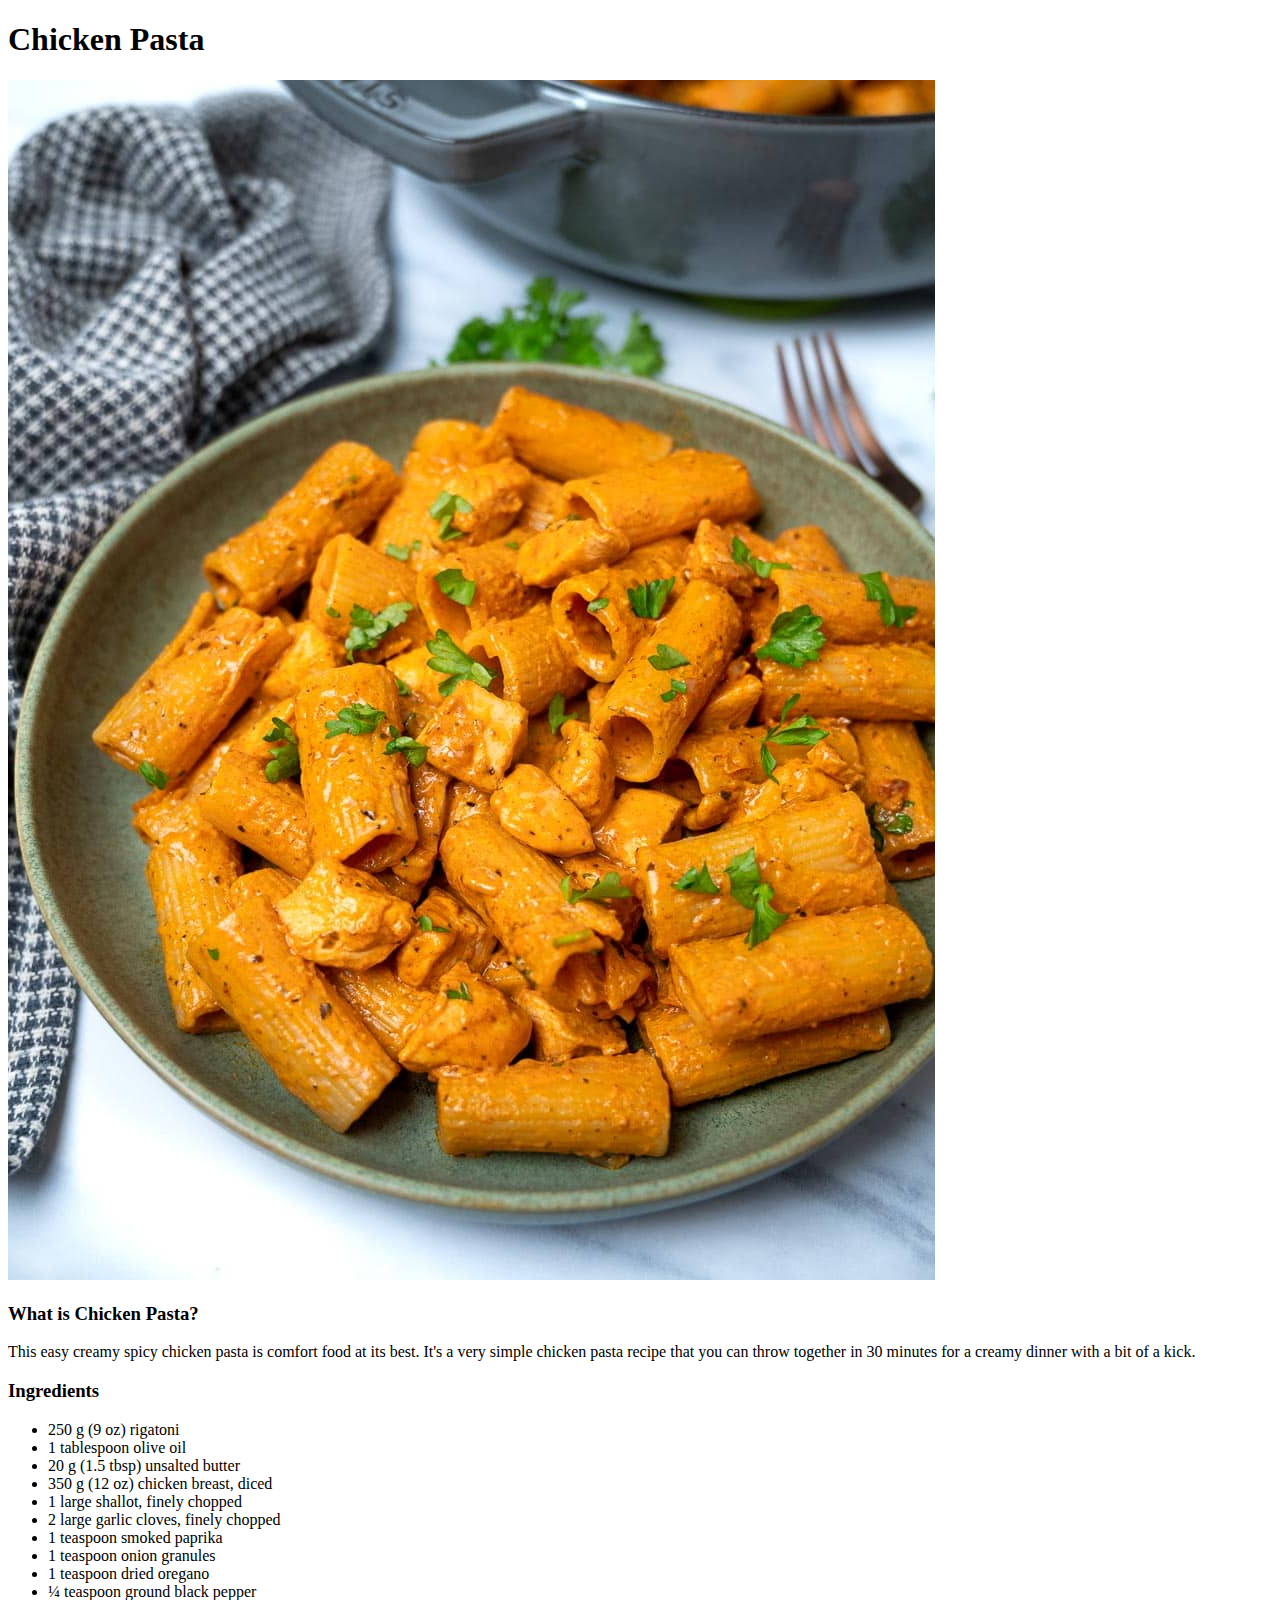
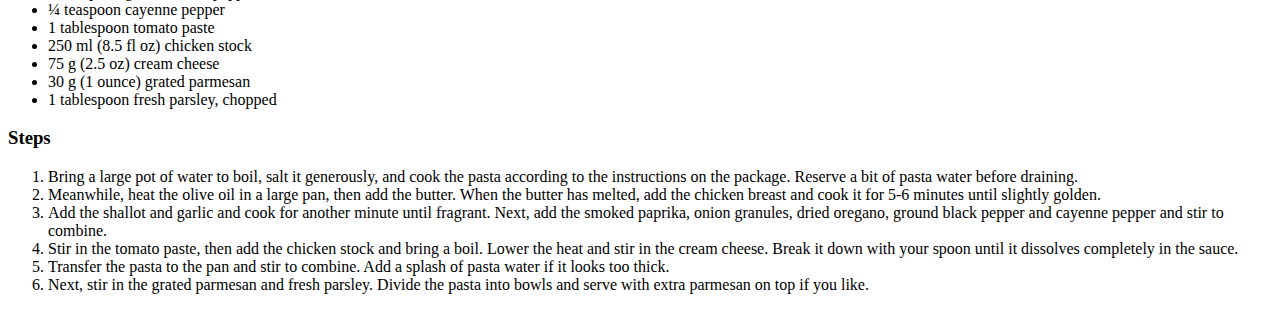
==== recipes/chicken_pasta.html @ cf00b841 "Edted README.md and created images i ndex.html cinnamon_rolls.html chicken_pasta.html lasagna.ht ml" ====
<!DOCTYPE html>
<html lang="en">
<head>
    <meta charset="UTF-8">
    <meta name="viewport" content="width=device-width, initial-scale=1.0">
    <title>Document</title>
</head>
<body>
    <h1>Chicken Pasta</h1>
    <img src = "../images/chickenpasta.jpeg">
    <h3>What is Chicken Pasta?</h3>
    <p>
        This easy creamy spicy chicken pasta is comfort food at its best. It's a very simple chicken pasta recipe that you can throw together in 30 minutes for a creamy dinner with a bit of a kick.
    </p>
    <h3>Ingredients</h3>
    <ul>
        <li>250 g (9 oz) rigatoni</li>
        <li>1 tablespoon olive oil</li>
        <li>20 g (1.5 tbsp) unsalted butter</li>
        <li>350 g (12 oz) chicken breast, diced</li>
        <li>1 large shallot, finely chopped</li>
        <li>2 large garlic cloves, finely chopped</li>
        <li>1 teaspoon smoked paprika</li>
        <li>1 teaspoon onion granules</li>
        <li>1 teaspoon dried oregano</li>
        <li>¼ teaspoon ground black pepper</li>
        <li>¼ teaspoon cayenne pepper</li>
        <li>1 tablespoon tomato paste</li>
        <li>250 ml (8.5 fl oz) chicken stock</li>
        <li>75 g (2.5 oz) cream cheese</li>
        <li>30 g (1 ounce) grated parmesan</li>
        <li>1 tablespoon fresh parsley, chopped</li>
    </ul>
    <h3>Steps</h3>
    <ol>
        <li>Bring a large pot of water to boil, salt it generously, and cook the pasta according to the instructions on the package. Reserve a bit of pasta water before draining.</li>
        <li>Meanwhile, heat the olive oil in a large pan, then add the butter. When the butter has melted, add the chicken breast and cook it for 5-6 minutes until slightly golden.</li>
        <li>Add the shallot and garlic and cook for another minute until fragrant. Next, add the smoked paprika, onion granules, dried oregano, ground black pepper and cayenne pepper and stir to combine.</li>
        <li>Stir in the tomato paste, then add the chicken stock and bring a boil. Lower the heat and stir in the cream cheese. Break it down with your spoon until it dissolves completely in the sauce.</li>
        <li>Transfer the pasta to the pan and stir to combine. Add a splash of pasta water if it looks too thick.</li>
        <li>Next, stir in the grated parmesan and fresh parsley. Divide the pasta into bowls and serve with extra parmesan on top if you like.</li>
    </ol>
</body>
</html>
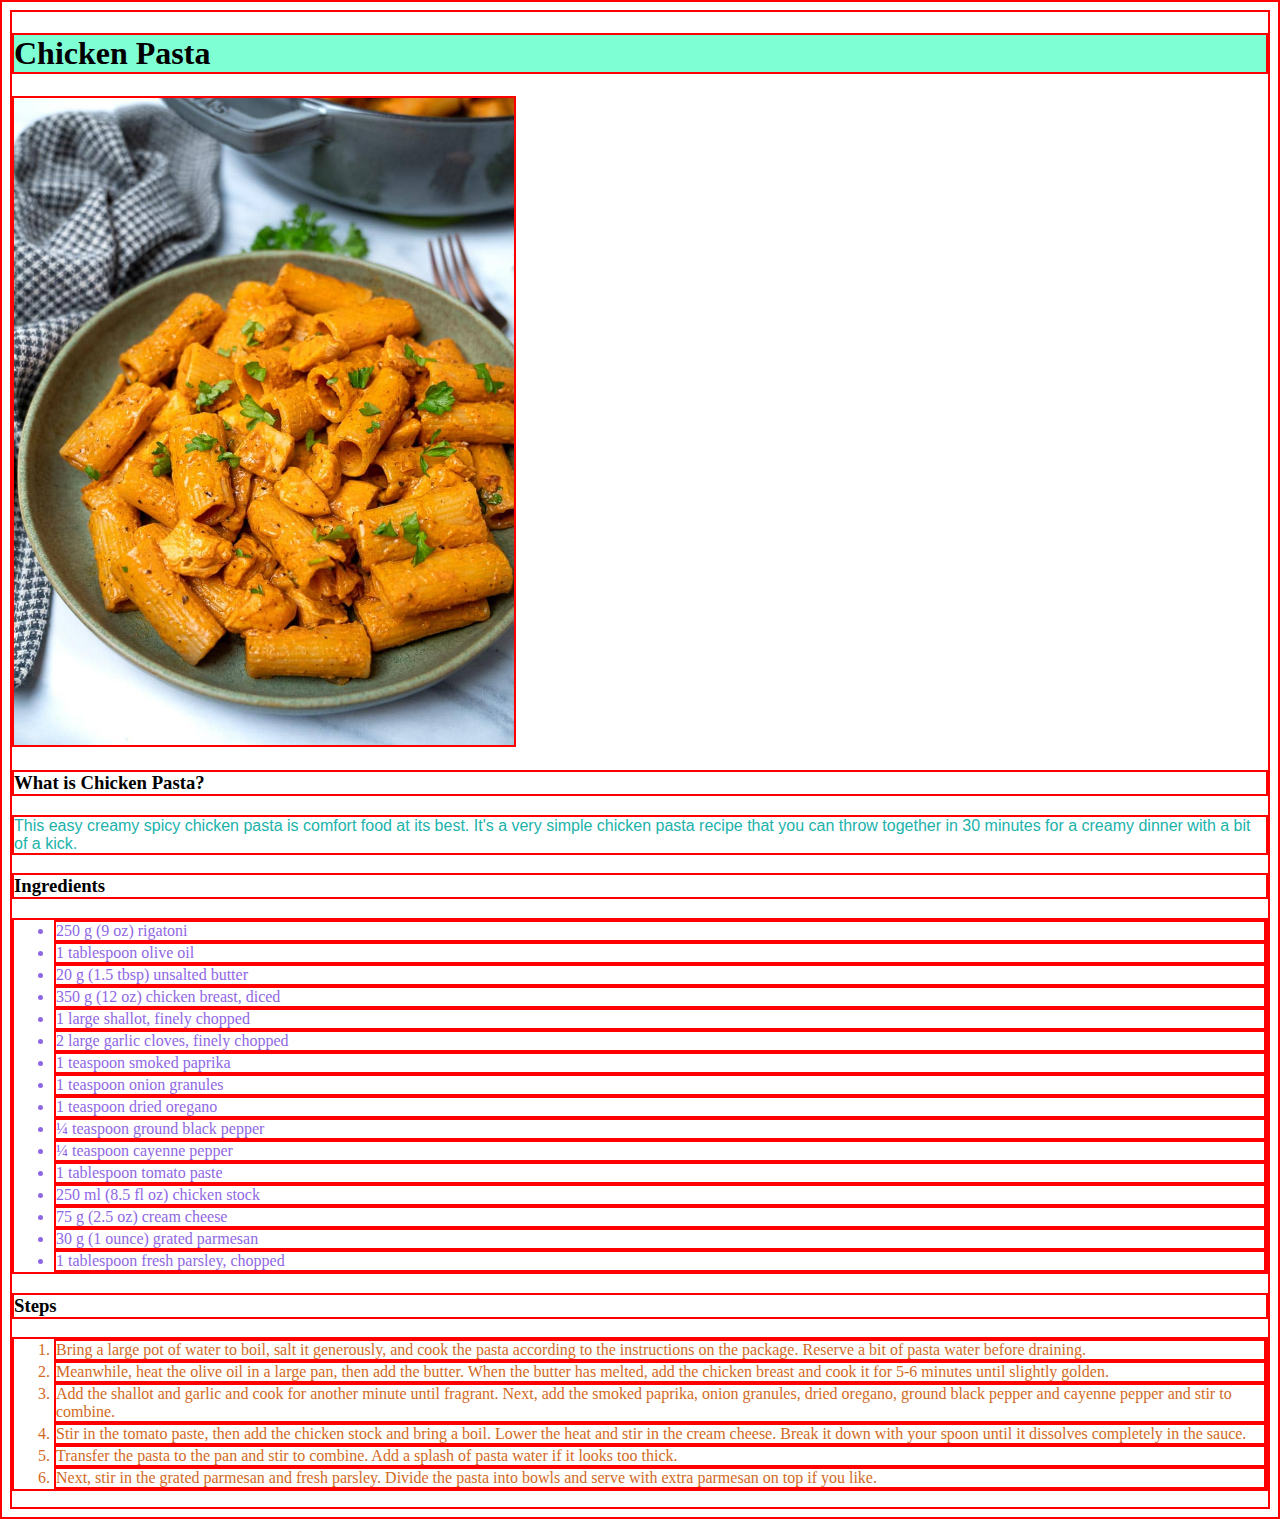
==== commit 2399e07b: "IDK, a lot of stuff" ====
--- a/recipes/chicken_pasta.html
+++ b/recipes/chicken_pasta.html
@@ -4,6 +4,7 @@
     <meta charset="UTF-8">
     <meta name="viewport" content="width=device-width, initial-scale=1.0">
     <title>Document</title>
+    <link rel="stylesheet" href="style.css" />
 </head>
 <body>
     <h1>Chicken Pasta</h1>
--- a/recipes/style.css
+++ b/recipes/style.css
@@ -0,0 +1,26 @@
+img {
+    height: auto;
+    width: 500px;
+}
+
+ul{
+    color: rgb(143, 103, 228);
+}
+
+p{
+    color:lightseagreen;
+    font-family:'Trebuchet MS', 'Lucida Sans Unicode', 'Lucida Grande', 'Lucida Sans', Arial, sans-serif;
+}
+
+ol{
+    color:chocolate;
+    font-family:Georgia, 'Times New Roman', Times, serif;
+}
+
+h1{
+    background-color:aquamarine;
+}
+
+* {
+    border:2px solid red;
+}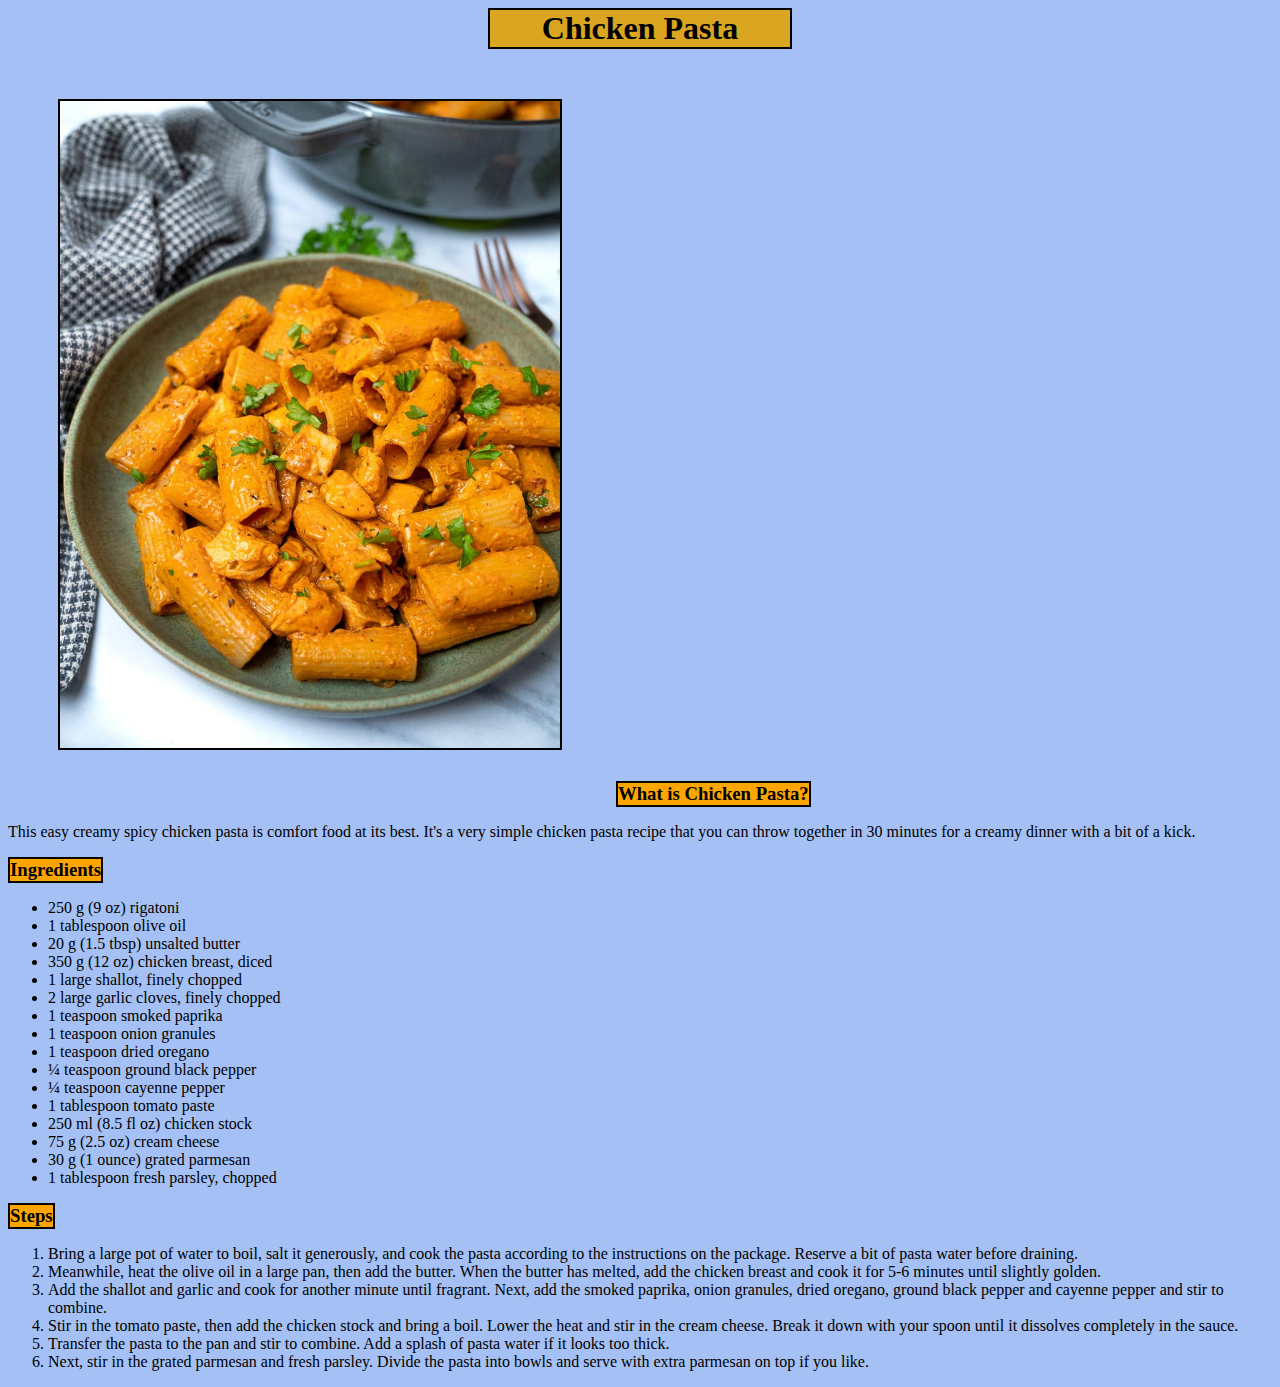
==== commit c6a9c8c4: "A lot of CSS" ====
--- a/recipes/chicken_pasta.html
+++ b/recipes/chicken_pasta.html
@@ -7,7 +7,7 @@
     <link rel="stylesheet" href="style.css" />
 </head>
 <body>
-    <h1>Chicken Pasta</h1>
+    <h1 class="recipe-name">Chicken Pasta</h1>
     <img src = "../images/chickenpasta.jpeg">
     <h3>What is Chicken Pasta?</h3>
     <p>
--- a/recipes/style.css
+++ b/recipes/style.css
@@ -1,26 +1,35 @@
 img {
     height: auto;
     width: 500px;
-}
-
-ul{
-    color: rgb(143, 103, 228);
-}
-
-p{
-    color:lightseagreen;
-    font-family:'Trebuchet MS', 'Lucida Sans Unicode', 'Lucida Grande', 'Lucida Sans', Arial, sans-serif;
-}
-
-ol{
-    color:chocolate;
-    font-family:Georgia, 'Times New Roman', Times, serif;
-}
-
-h1{
-    background-color:aquamarine;
+    margin:50px;
+    border: black 2px solid;
 }
 
 * {
-    border:2px solid red;
-}+    background-color:rgb(165, 192, 244);
+}
+
+.title{
+    text-align:center;
+    background-color:orangered;
+    width:200px;
+    margin:auto;
+    border: black 2px solid;
+}
+
+.recipe-name{
+   text-align:center;
+   background-color:goldenrod;
+   width: 300px;
+   margin:auto;
+   border: black 2px solid;
+}
+
+h3{
+    border: black 2px solid; 
+    text-align:left;
+    margin: auto;
+    display:inline-block;
+    background-color:orange;
+}
+
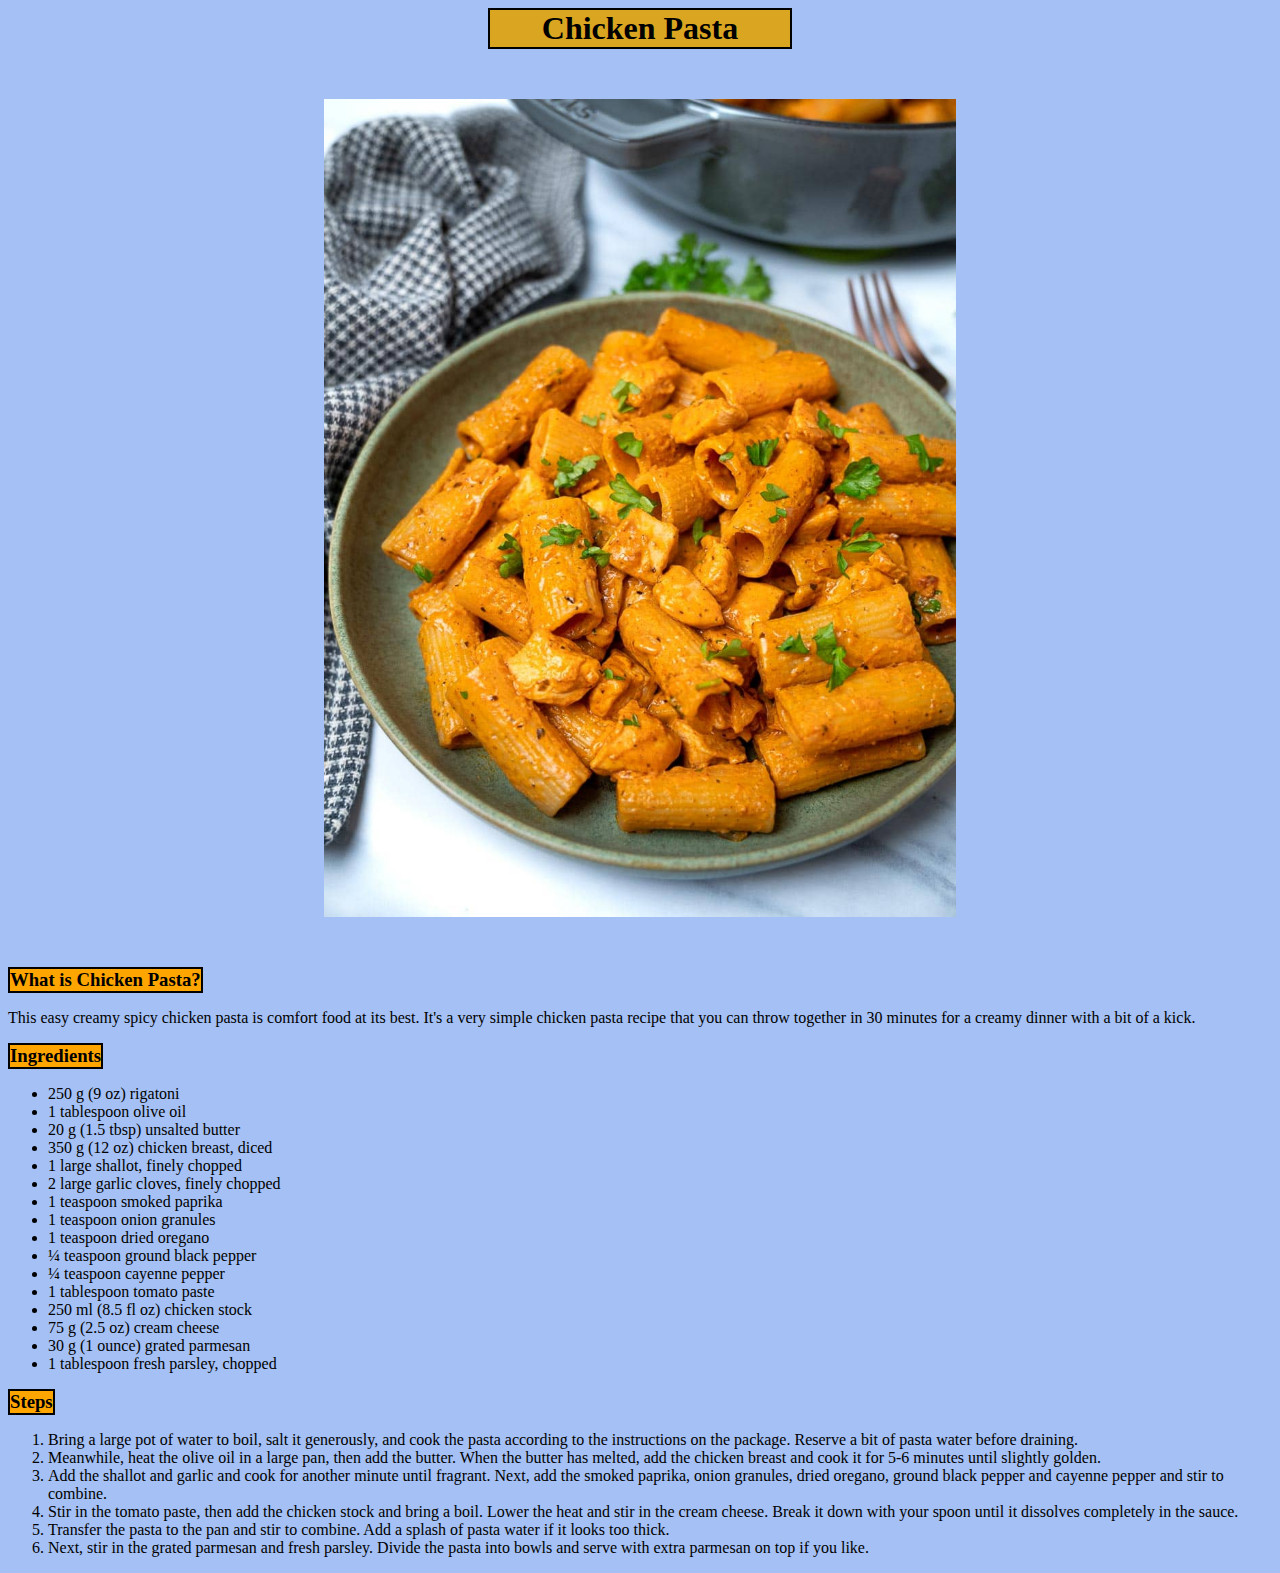
==== commit 1994f6cc: "Even more CSS" ====
--- a/recipes/chicken_pasta.html
+++ b/recipes/chicken_pasta.html
@@ -8,7 +8,7 @@
 </head>
 <body>
     <h1 class="recipe-name">Chicken Pasta</h1>
-    <img src = "../images/chickenpasta.jpeg">
+    <img src = "../images/chickenpasta.jpeg" alt="Pasta Image" class="center">
     <h3>What is Chicken Pasta?</h3>
     <p>
         This easy creamy spicy chicken pasta is comfort food at its best. It's a very simple chicken pasta recipe that you can throw together in 30 minutes for a creamy dinner with a bit of a kick.
--- a/recipes/style.css
+++ b/recipes/style.css
@@ -1,12 +1,15 @@
-img {
-    height: auto;
-    width: 500px;
-    margin:50px;
-    border: black 2px solid;
-}
 
 * {
     background-color:rgb(165, 192, 244);
+}
+
+.center{
+    display: block;
+    margin-left: auto;
+    margin-right: auto;
+    margin-top: 50px;
+    margin-bottom: 50px;
+    width: 50%;
 }
 
 .title{
@@ -27,9 +30,9 @@
 
 h3{
     border: black 2px solid; 
-    text-align:left;
     margin: auto;
     display:inline-block;
     background-color:orange;
 }
 
+
